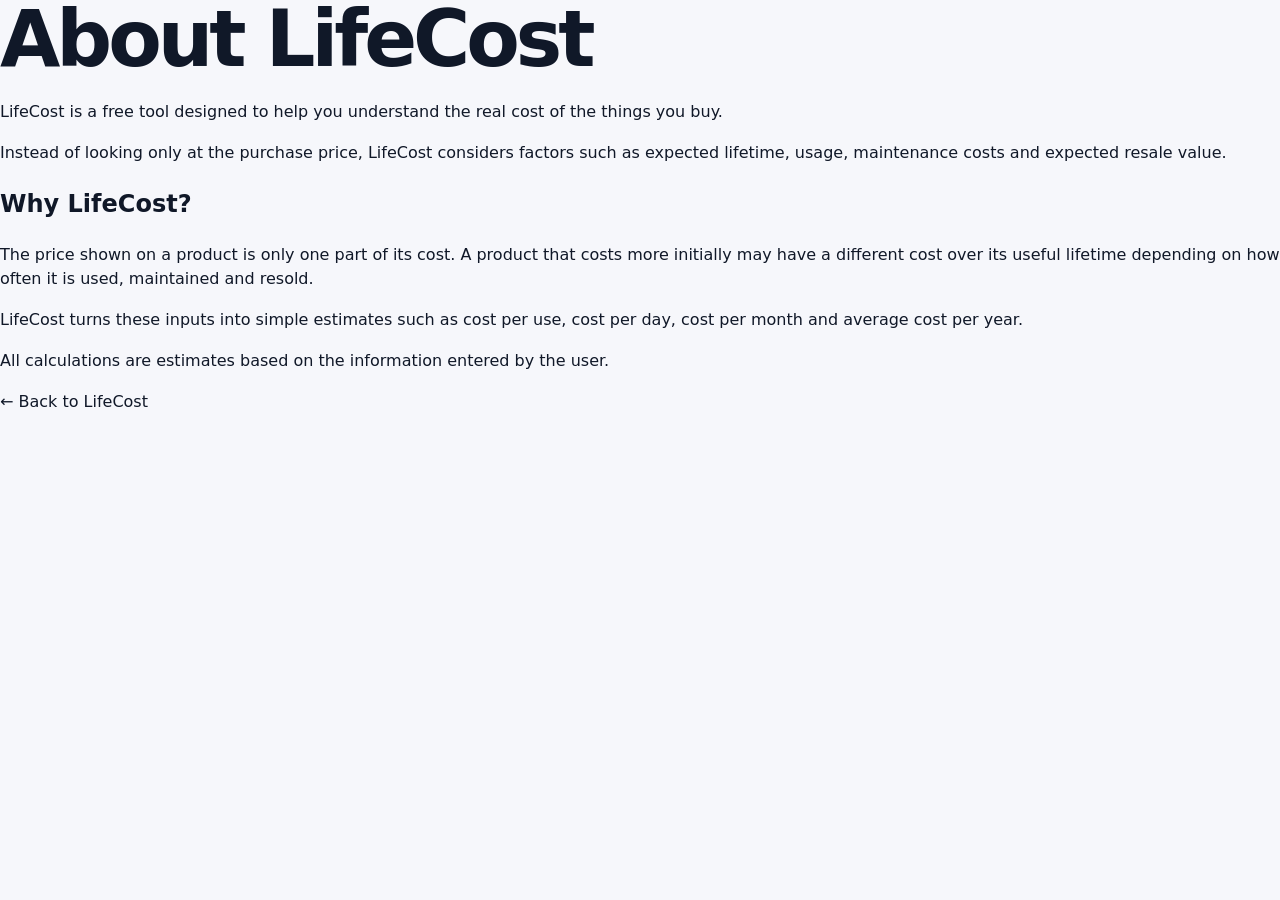
==== about.html @ 6034a06d "Add About page for LifeCost tool This file introduces the About page for LifeCost, detailing its pur" ====
<!DOCTYPE html>
<html lang="en">
<head>
  <meta charset="UTF-8">
  <meta name="viewport" content="width=device-width, initial-scale=1.0">
  <meta name="description" content="Learn about LifeCost, a free tool for understanding the real cost of purchases.">
  <title>About LifeCost</title>
  <link rel="icon" type="image/png" href="favicon.png">
  <link rel="stylesheet" href="styles.css">
</head>

<body>
  <main>
    <h1>About LifeCost</h1>

    <p>
      LifeCost is a free tool designed to help you understand the real cost
      of the things you buy.
    </p>

    <p>
      Instead of looking only at the purchase price, LifeCost considers
      factors such as expected lifetime, usage, maintenance costs and
      expected resale value.
    </p>

    <h2>Why LifeCost?</h2>

    <p>
      The price shown on a product is only one part of its cost. A product
      that costs more initially may have a different cost over its useful
      lifetime depending on how often it is used, maintained and resold.
    </p>

    <p>
      LifeCost turns these inputs into simple estimates such as cost per
      use, cost per day, cost per month and average cost per year.
    </p>

    <p>
      All calculations are estimates based on the information entered by
      the user.
    </p>

    <p><a href="index.html">← Back to LifeCost</a></p>
  </main>
</body>
</html>
---- styles.css ----
:root{--bg:#f6f7fb;--surface:#fff;--text:#101828;--muted:#667085;--line:#e4e7ec;--accent:#5b4bff;--accent-dark:#4338ca}
*{box-sizing:border-box}
html{scroll-behavior:smooth}
body{margin:0;background:var(--bg);color:var(--text);font-family:Inter,ui-sans-serif,system-ui,-apple-system,"Segoe UI",sans-serif;line-height:1.55}
a{text-decoration:none;color:inherit}
.site-header{height:74px;max-width:1120px;margin:auto;padding:0 22px;display:flex;align-items:center;justify-content:space-between}
.brand{font-size:24px;font-weight:850;letter-spacing:-.8px}
.site-header nav{display:flex;gap:24px;font-size:14px;color:#475467}
.site-header nav a:hover{color:var(--accent)}
.hero{max-width:1120px;margin:55px auto 70px;padding:0 22px;display:grid;grid-template-columns:1.2fr .8fr;gap:55px;align-items:center}
.eyebrow{font-size:12px;font-weight:850;letter-spacing:.14em;color:var(--accent);margin:0 0 10px}
h1{font-size:clamp(48px,6.5vw,78px);line-height:1;letter-spacing:-4px;margin:0 0 22px}
h1 span{color:var(--accent)}
.hero-copy>p:not(.eyebrow){font-size:19px;color:var(--muted);max-width:650px;margin:0 0 28px}
.button,button{font:inherit}.button{display:inline-block;background:var(--accent);color:#fff;padding:13px 18px;border-radius:11px;font-weight:800}.button:hover{background:var(--accent-dark)}
.hero-preview{background:#111827;color:white;border-radius:25px;padding:30px;box-shadow:0 20px 55px rgba(16,24,40,.13);transform:rotate(1deg)}
.preview-label{font-size:13px;color:#aab4c5}.preview-number{font-size:48px;font-weight:850;margin:35px 0 24px}.preview-number small{font-size:16px;color:#aab4c5;font-weight:500}.preview-row{display:flex;justify-content:space-between;border-top:1px solid #303848;padding-top:18px;font-weight:700}.preview-note{color:#aab4c5;font-size:13px;margin-top:22px}
.section{max-width:1120px;margin:auto;padding:72px 22px}.section-heading{max-width:720px;margin-bottom:28px}.section-heading h2{font-size:42px;letter-spacing:-2px;line-height:1.1;margin:0 0 9px}.section-heading>p:not(.eyebrow){color:var(--muted);margin:0}
.calculator{display:grid;grid-template-columns:1fr 1fr;background:var(--surface);border:1px solid var(--line);border-radius:22px;overflow:hidden;box-shadow:0 15px 45px rgba(16,24,40,.06)}
.form-panel{padding:28px}.result-panel{background:#111827;color:#fff;padding:30px;min-height:500px;display:flex;align-items:center}
label{display:block;font-size:13px;font-weight:750;color:#344054;margin:0 0 14px}input{display:block;width:100%;margin-top:7px;padding:12px;border:1px solid #d0d5dd;border-radius:9px;background:#fff;font:inherit;color:var(--text)}input:focus{outline:2px solid #c7c2ff;border-color:var(--accent)}
.two{display:grid;grid-template-columns:1fr 1fr;gap:14px}.form-panel button,.compare-button{width:100%;border:0;background:var(--accent);color:#fff;border-radius:10px;padding:13px;font-weight:800;cursor:pointer}.form-panel button:hover,.compare-button:hover{background:var(--accent-dark)}
.privacy{font-size:12px;color:var(--muted);margin-top:13px;text-align:center}
.result-placeholder span,.result-top{font-size:11px;letter-spacing:.13em;color:#aab4c5;font-weight:800}.result-placeholder h3{font-size:30px;line-height:1.15;margin:10px 0}.result-placeholder p{color:#aab4c5}.result-main{width:100%}
.result-highlight{padding:14px 0 20px;border-bottom:1px solid #303848}.result-highlight small{display:block;color:#aab4c5;font-size:11px;letter-spacing:.1em;font-weight:800}.result-highlight strong{display:block;font-size:34px;line-height:1.2;margin:4px 0}.result-highlight span{font-size:12px;color:#aab4c5}
.metric-grid{display:grid;grid-template-columns:1fr 1fr;gap:0 18px}.result-item{padding:15px 0;border-bottom:1px solid #303848}.result-item small{display:block;color:#aab4c5;font-size:12px}.result-item strong{font-size:22px}
.usage-card{display:grid;grid-template-columns:1fr 1fr;gap:12px;margin-top:16px}.usage-card>div{background:#182033;border:1px solid #293247;border-radius:12px;padding:12px}.usage-card small{display:block;color:#aab4c5;font-size:10px;letter-spacing:.1em;font-weight:800}.usage-card strong{display:block;font-size:18px;margin-top:3px}
.breakdown{margin-top:18px;border-top:1px solid #303848;padding-top:14px}.breakdown-title{font-size:10px;letter-spacing:.12em;color:#aab4c5;font-weight:800;margin-bottom:10px}.breakdown-row{display:flex;justify-content:space-between;gap:20px;padding:5px 0;font-size:12px;color:#aab4c5}.breakdown-row strong{color:#fff;font-weight:700}.bar{height:5px;background:#283143;border-radius:99px;overflow:hidden;margin:2px 0 6px}.bar span{display:block;height:100%;background:var(--accent);border-radius:99px}.resale-bar span{background:#8b82ff}.result-note{margin-top:14px;color:#aab4c5;font-size:10.5px}
.compare-section{padding-top:35px}.compare-grid{display:grid;grid-template-columns:1fr 1fr;gap:16px}.compare-card{background:#fff;border:1px solid var(--line);border-radius:18px;padding:24px}.compare-title{display:flex;align-items:center;gap:10px;margin-bottom:18px}.compare-title h3{margin:0;font-size:21px}.compare-badge,.mini-badge{display:inline-grid;place-items:center;background:#eeeaff;color:var(--accent);font-weight:850;border-radius:8px}.compare-badge{width:32px;height:32px}.mini-badge{width:22px;height:22px;margin-right:7px;font-size:11px}
.compare-button{max-width:300px;display:block;margin:24px auto 0}.compare-result{margin-top:22px;background:#fff;border:1px solid var(--line);border-radius:18px;padding:24px;min-height:180px}.light-placeholder h3{color:var(--text)}.light-placeholder p{color:var(--muted)}
.comparison-heading{display:flex;justify-content:space-between;gap:20px;align-items:end;margin-bottom:18px}.comparison-heading span{font-size:10px;letter-spacing:.13em;color:var(--accent);font-weight:850}.comparison-heading h3{margin:5px 0 0;font-size:25px}.comparison-heading small{color:var(--muted)}
.comparison-table{border:1px solid var(--line);border-radius:13px;overflow:hidden}.table-row{display:grid;grid-template-columns:1.2fr 1fr 1fr;border-top:1px solid var(--line)}.table-row:first-child{border-top:0}.table-row>div{padding:12px 14px}.table-row>div+div{border-left:1px solid var(--line)}.table-head{font-weight:800;background:#f8f9fc}.comparison-note{font-size:12px;color:var(--muted);margin:15px 0 0}
.example-grid{display:grid;grid-template-columns:repeat(5,1fr);gap:12px}.example{background:#fff;border:1px solid var(--line);border-radius:15px;text-align:left;padding:18px;cursor:pointer;color:var(--text);transition:.2s}.example:hover{border-color:#b7b0ff;transform:translateY(-2px)}.example b,.example span{display:block}.example b{font-size:16px}.example span{color:var(--muted);font-size:12px;margin-top:5px}
.steps{display:grid;grid-template-columns:repeat(3,1fr);gap:16px}.steps>div{background:#fff;border:1px solid var(--line);border-radius:18px;padding:24px}.steps b{color:var(--accent)}.steps h3{margin:10px 0 5px}.steps p,.content p{color:var(--muted)}.content{padding-top:20px;padding-bottom:80px}.content p{max-width:800px}
footer{max-width:1120px;margin:auto;border-top:1px solid var(--line);padding:28px 22px 45px;display:flex;gap:15px;justify-content:space-between;color:var(--muted);font-size:13px}footer strong{color:var(--text)}
@media(max-width:850px){.hero{grid-template-columns:1fr;margin-top:30px}.calculator{grid-template-columns:1fr}.result-panel{min-height:420px}.compare-grid{grid-template-columns:1fr}.example-grid{grid-template-columns:repeat(2,1fr)}.steps{grid-template-columns:1fr}.site-header nav{display:none}.comparison-heading{display:block}.comparison-heading small{display:block;margin-top:8px}}
@media(max-width:560px){h1{letter-spacing:-2.5px}.section{padding-left:18px;padding-right:18px}.hero{padding-left:18px;padding-right:18px}.two{grid-template-columns:1fr}.example-grid{grid-template-columns:1fr}.section-heading h2{font-size:34px}.metric-grid,.usage-card{grid-template-columns:1fr}.comparison-table{font-size:12px}.table-row>div{padding:10px 8px}footer{display:block}footer>*{display:block;margin-bottom:7px}}

/* V6 polish */
:focus-visible{outline:3px solid rgba(91,75,255,.35);outline-offset:3px}
.site-header{position:sticky;top:0;z-index:20;background:rgba(246,247,251,.92);backdrop-filter:blur(12px);border-bottom:1px solid rgba(228,231,236,.8)}
.button,.compare-button,button{transition:transform .16s ease,background .16s ease,box-shadow .16s ease}
.button:hover,.compare-button:hover,button:hover{transform:translateY(-1px)}
.button:active,.compare-button:active,button:active{transform:translateY(0)}
.button-row,.compare-actions{display:flex;gap:10px;align-items:center;flex-wrap:wrap}
.secondary-button{background:#fff!important;color:var(--text)!important;border:1px solid var(--line)!important;padding:13px 18px;border-radius:11px;font-weight:800;cursor:pointer}
.secondary-button:hover{border-color:#b7b0ff!important;background:#fafaff!important}
.form-message{min-height:20px;margin-top:9px;font-size:12px;color:#b42318}
.form-message:empty{display:none}
label{display:block}
input:invalid{box-shadow:none}
.compare-actions{margin-top:2px}
.compare-result{scroll-margin-top:90px}
.example-grid .example{height:100%}
.site-header nav a{padding:7px 0}
@media(max-width:560px){
  .site-header{height:64px}
  .brand{font-size:21px}
  .hero-preview{padding:23px}
  .preview-number{font-size:40px}
  .button-row,.compare-actions{flex-direction:column;align-items:stretch}
  .button-row button,.compare-actions button{width:100%}
}

/* V7: additional decision tools */
.tools-grid{display:grid;grid-template-columns:repeat(3,1fr);gap:18px}
.tool-card{background:var(--surface);border:1px solid var(--line);border-radius:20px;padding:24px;box-shadow:0 8px 28px rgba(16,24,40,.04)}
.tool-number{display:block;color:var(--accent);font-size:12px;font-weight:900;letter-spacing:.12em;margin-bottom:10px}
.tool-card h3{font-size:25px;letter-spacing:-.6px;margin:0 0 8px}
.tool-card>p{color:var(--muted);min-height:50px;margin:0 0 18px}
.tool-fields{display:grid;gap:12px}
.tool-fields label{font-size:12px;font-weight:800}
.tool-fields input{display:block;width:100%;margin-top:6px}
.tool-card button{width:100%;margin-top:18px;background:var(--accent);color:#fff;border:0;border-radius:11px;padding:12px 14px;font-weight:850;cursor:pointer}
.tool-card button:hover{background:var(--accent-dark)}
.mini-result{margin-top:15px;padding:14px;border-radius:12px;background:#f7f7ff;color:#475467;font-size:13px;min-height:58px}
.mini-result strong{display:block;color:var(--text);font-size:18px;margin-top:2px}
.mini-result .mini-grid{display:grid;grid-template-columns:1fr 1fr;gap:10px}
.tools-note{margin:18px 0 0;color:var(--muted);font-size:12px}
@media(max-width:900px){.tools-grid{grid-template-columns:1fr 1fr}}
@media(max-width:650px){.tools-grid{grid-template-columns:1fr}}

/* V8: SEO/share polish */
.result-actions{display:flex;gap:8px;flex-wrap:wrap;margin:14px 0 2px}
.result-share,.small-share{border:1px solid #3b465a;background:#182033;color:#fff;border-radius:9px;padding:8px 11px;font-size:11px;font-weight:800;cursor:pointer}
.result-share:hover,.small-share:hover{background:#222d43}
.secondary-result{color:#d6d9e1}
.heading-actions{display:flex;align-items:center;gap:12px}
.small-share{white-space:nowrap}
.seo-section{padding-top:25px}
.guide-grid{display:grid;grid-template-columns:repeat(2,1fr);gap:16px}
.guide-grid article{background:#fff;border:1px solid var(--line);border-radius:17px;padding:23px}
.guide-grid h3{margin:0 0 7px;font-size:20px}
.guide-grid p{margin:0;color:var(--muted);font-size:14px}
.share-toast{position:fixed;right:20px;bottom:20px;background:#111827;color:#fff;padding:11px 15px;border-radius:10px;font-size:13px;font-weight:700;z-index:50;box-shadow:0 10px 30px rgba(0,0,0,.2)}
@media(max-width:700px){.guide-grid{grid-template-columns:1fr}.heading-actions{display:block}.heading-actions small{display:block;margin-bottom:8px}}

.comparison-actions{display:flex;align-items:center;justify-content:space-between;gap:12px;margin-top:10px}.comparison-actions small{color:var(--muted)}
@media(max-width:700px){.comparison-actions{display:block}.comparison-actions .small-share{margin-top:10px}.result-actions{width:100%}.result-share{flex:1}}

html{scroll-padding-top:78px}.section{scroll-margin-top:78px}
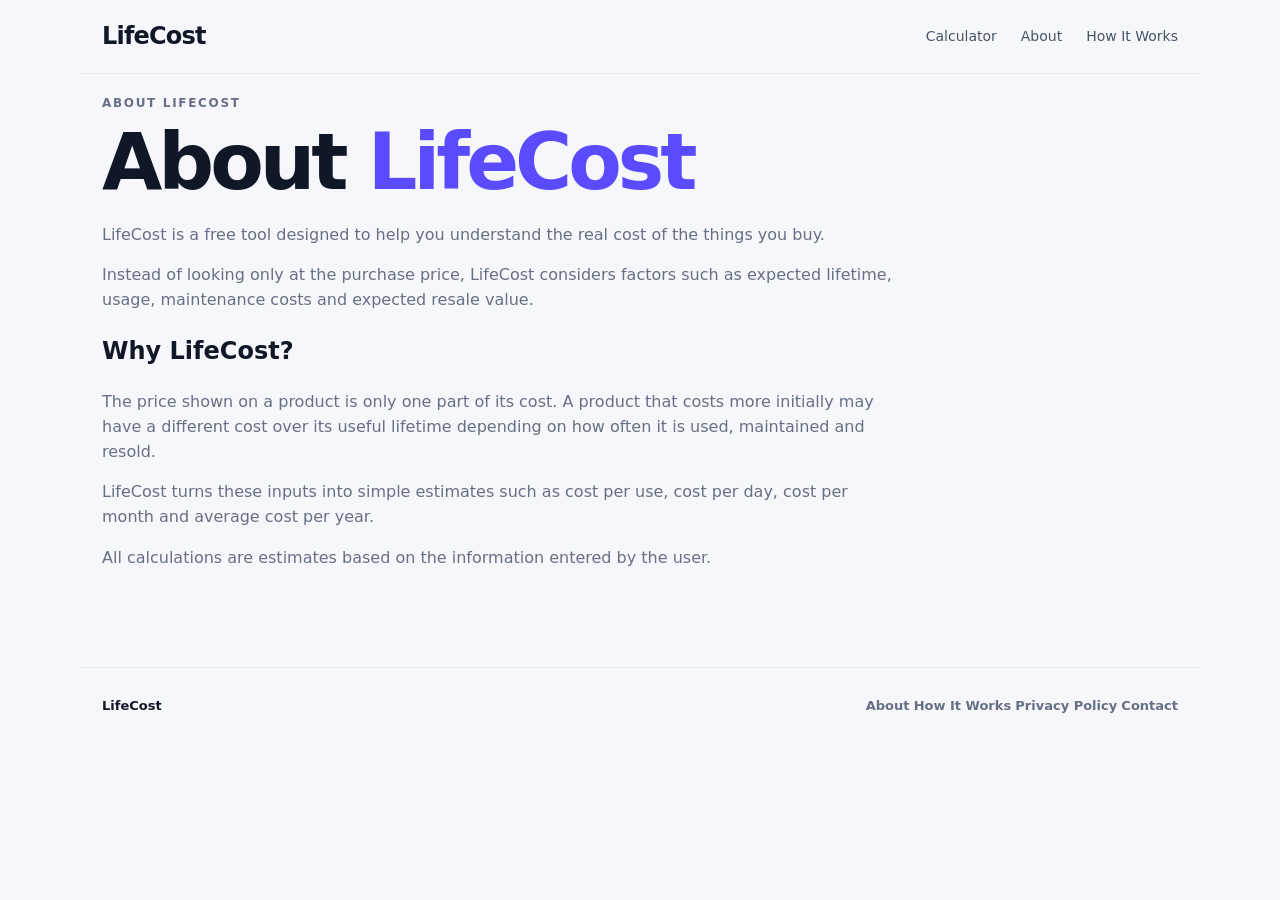
==== commit c207d4c2: "Refactor about.html structure and content" ====
--- a/about.html
+++ b/about.html
@@ -10,39 +10,62 @@
 </head>
 
 <body>
-  <main>
-    <h1>About LifeCost</h1>
 
-    <p>
-      LifeCost is a free tool designed to help you understand the real cost
-      of the things you buy.
-    </p>
+<header class="site-header">
+  <div class="brand">LifeCost</div>
 
-    <p>
-      Instead of looking only at the purchase price, LifeCost considers
-      factors such as expected lifetime, usage, maintenance costs and
-      expected resale value.
-    </p>
+  <nav>
+    <a href="index.html">Calculator</a>
+    <a href="about.html">About</a>
+    <a href="how-it-works.html">How It Works</a>
+  </nav>
+</header>
 
-    <h2>Why LifeCost?</h2>
+<main class="section content">
 
-    <p>
-      The price shown on a product is only one part of its cost. A product
-      that costs more initially may have a different cost over its useful
-      lifetime depending on how often it is used, maintained and resold.
-    </p>
+  <p class="eyebrow">ABOUT LIFECOST</p>
 
-    <p>
-      LifeCost turns these inputs into simple estimates such as cost per
-      use, cost per day, cost per month and average cost per year.
-    </p>
+  <h1>About <span>LifeCost</span></h1>
 
-    <p>
-      All calculations are estimates based on the information entered by
-      the user.
-    </p>
+  <p>
+    LifeCost is a free tool designed to help you understand the real cost
+    of the things you buy.
+  </p>
 
-    <p><a href="index.html">← Back to LifeCost</a></p>
-  </main>
+  <p>
+    Instead of looking only at the purchase price, LifeCost considers factors
+    such as expected lifetime, usage, maintenance costs and expected resale value.
+  </p>
+
+  <h2>Why LifeCost?</h2>
+
+  <p>
+    The price shown on a product is only one part of its cost.
+    A product that costs more initially may have a different cost over its
+    useful lifetime depending on how often it is used, maintained and resold.
+  </p>
+
+  <p>
+    LifeCost turns these inputs into simple estimates such as cost per use,
+    cost per day, cost per month and average cost per year.
+  </p>
+
+  <p>
+    All calculations are estimates based on the information entered by the user.
+  </p>
+
+</main>
+
+<footer>
+  <strong>LifeCost</strong>
+
+  <div>
+    <a href="about.html">About</a>
+    <a href="how-it-works.html">How It Works</a>
+    <a href="privacy.html">Privacy Policy</a>
+    <a href="contact.html">Contact</a>
+  </div>
+</footer>
+
 </body>
 </html>
--- a/styles.css
+++ b/styles.css
@@ -32,8 +32,22 @@
 .comparison-table{border:1px solid var(--line);border-radius:13px;overflow:hidden}.table-row{display:grid;grid-template-columns:1.2fr 1fr 1fr;border-top:1px solid var(--line)}.table-row:first-child{border-top:0}.table-row>div{padding:12px 14px}.table-row>div+div{border-left:1px solid var(--line)}.table-head{font-weight:800;background:#f8f9fc}.comparison-note{font-size:12px;color:var(--muted);margin:15px 0 0}
 .example-grid{display:grid;grid-template-columns:repeat(5,1fr);gap:12px}.example{background:#fff;border:1px solid var(--line);border-radius:15px;text-align:left;padding:18px;cursor:pointer;color:var(--text);transition:.2s}.example:hover{border-color:#b7b0ff;transform:translateY(-2px)}.example b,.example span{display:block}.example b{font-size:16px}.example span{color:var(--muted);font-size:12px;margin-top:5px}
 .steps{display:grid;grid-template-columns:repeat(3,1fr);gap:16px}.steps>div{background:#fff;border:1px solid var(--line);border-radius:18px;padding:24px}.steps b{color:var(--accent)}.steps h3{margin:10px 0 5px}.steps p,.content p{color:var(--muted)}.content{padding-top:20px;padding-bottom:80px}.content p{max-width:800px}
-footer{max-width:1120px;margin:auto;border-top:1px solid var(--line);padding:28px 22px 45px;display:flex;gap:15px;justify-content:space-between;color:var(--muted);font-size:13px}footer strong{color:var(--text)}
+
+footer{max-width:1120px;margin:auto;border-top:1px solid var(--line);padding:28px 22px 45px;display:flex;gap:15px;justify-content:space-between;color:var(--muted);font-size:13px}
+footer strong{color:var(--text)}
+
+footer a{
+  color:var(--muted);
+  font-weight:600;
+  transition:color .2s ease;
+}
+
+footer a:hover{
+  color:var(--accent);
+}
+
 @media(max-width:850px){.hero{grid-template-columns:1fr;margin-top:30px}.calculator{grid-template-columns:1fr}.result-panel{min-height:420px}.compare-grid{grid-template-columns:1fr}.example-grid{grid-template-columns:repeat(2,1fr)}.steps{grid-template-columns:1fr}.site-header nav{display:none}.comparison-heading{display:block}.comparison-heading small{display:block;margin-top:8px}}
+
 @media(max-width:560px){h1{letter-spacing:-2.5px}.section{padding-left:18px;padding-right:18px}.hero{padding-left:18px;padding-right:18px}.two{grid-template-columns:1fr}.example-grid{grid-template-columns:1fr}.section-heading h2{font-size:34px}.metric-grid,.usage-card{grid-template-columns:1fr}.comparison-table{font-size:12px}.table-row>div{padding:10px 8px}footer{display:block}footer>*{display:block;margin-bottom:7px}}
 
 /* V6 polish */
@@ -53,6 +67,7 @@
 .compare-result{scroll-margin-top:90px}
 .example-grid .example{height:100%}
 .site-header nav a{padding:7px 0}
+
 @media(max-width:560px){
   .site-header{height:64px}
   .brand{font-size:21px}
@@ -95,7 +110,15 @@
 .share-toast{position:fixed;right:20px;bottom:20px;background:#111827;color:#fff;padding:11px 15px;border-radius:10px;font-size:13px;font-weight:700;z-index:50;box-shadow:0 10px 30px rgba(0,0,0,.2)}
 @media(max-width:700px){.guide-grid{grid-template-columns:1fr}.heading-actions{display:block}.heading-actions small{display:block;margin-bottom:8px}}
 
-.comparison-actions{display:flex;align-items:center;justify-content:space-between;gap:12px;margin-top:10px}.comparison-actions small{color:var(--muted)}
-@media(max-width:700px){.comparison-actions{display:block}.comparison-actions .small-share{margin-top:10px}.result-actions{width:100%}.result-share{flex:1}}
+.comparison-actions{display:flex;align-items:center;justify-content:space-between;gap:12px;margin-top:10px}
+.comparison-actions small{color:var(--muted)}
 
-html{scroll-padding-top:78px}.section{scroll-margin-top:78px}
+@media(max-width:700px){
+  .comparison-actions{display:block}
+  .comparison-actions .small-share{margin-top:10px}
+  .result-actions{width:100%}
+  .result-share{flex:1}
+}
+
+html{scroll-padding-top:78px}
+.section{scroll-margin-top:78px}
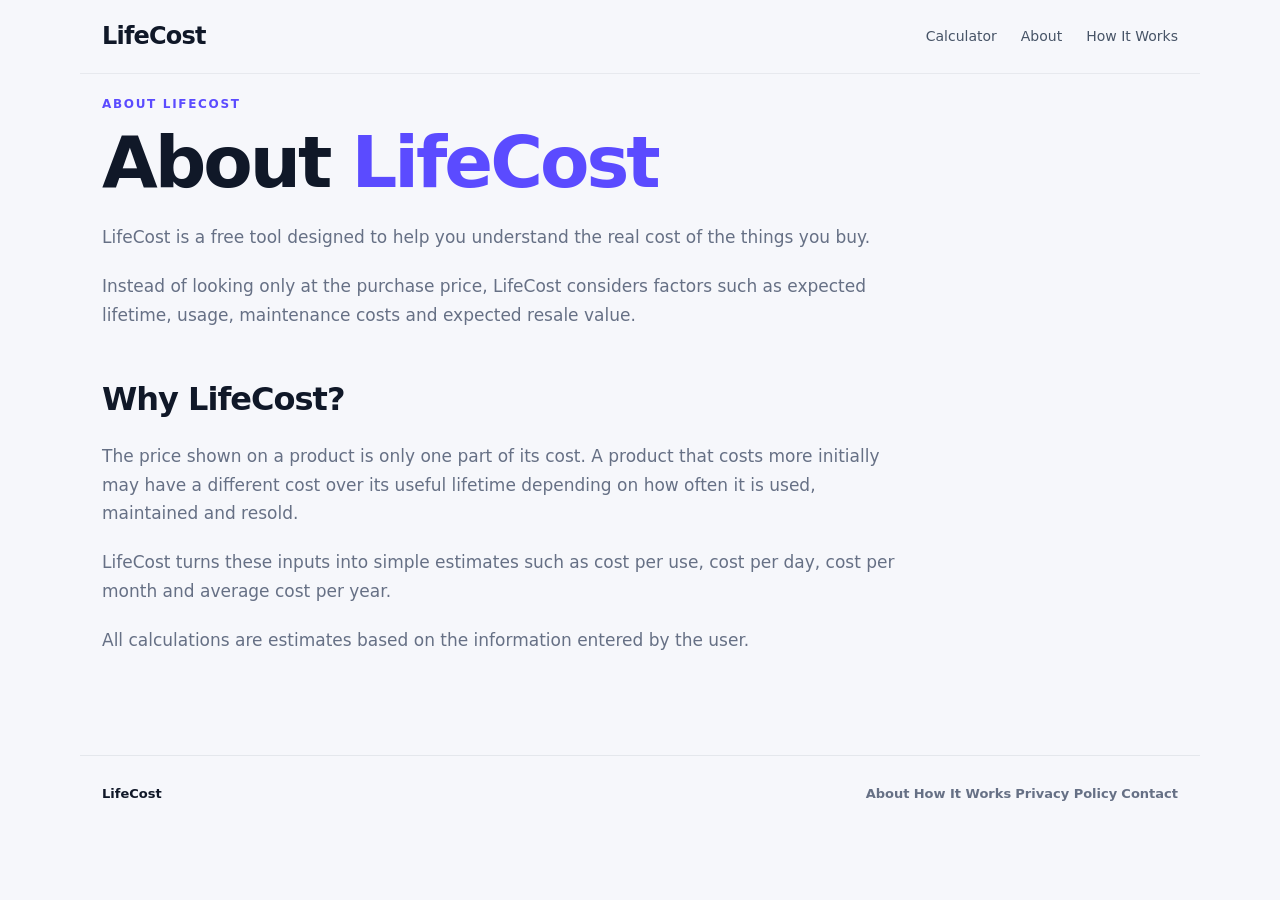
==== commit c1bbb177: "Update meta description and header link in about.html Improve About page design" ====
--- a/about.html
+++ b/about.html
@@ -3,8 +3,11 @@
 <head>
   <meta charset="UTF-8">
   <meta name="viewport" content="width=device-width, initial-scale=1.0">
-  <meta name="description" content="Learn about LifeCost, a free tool for understanding the real cost of purchases.">
+
+  <meta name="description" content="Learn about LifeCost, a free tool that helps you understand the real cost of purchases.">
+
   <title>About LifeCost</title>
+
   <link rel="icon" type="image/png" href="favicon.png">
   <link rel="stylesheet" href="styles.css">
 </head>
@@ -12,7 +15,7 @@
 <body>
 
 <header class="site-header">
-  <div class="brand">LifeCost</div>
+  <a href="index.html" class="brand">LifeCost</a>
 
   <nav>
     <a href="index.html">Calculator</a>
--- a/styles.css
+++ b/styles.css
@@ -122,3 +122,33 @@
 
 html{scroll-padding-top:78px}
 .section{scroll-margin-top:78px}
+.content h1{
+  font-size:clamp(48px,6vw,72px);
+  line-height:1;
+  letter-spacing:-3px;
+  margin:0 0 25px;
+}
+
+.content h2{
+  font-size:32px;
+  letter-spacing:-1px;
+  margin-top:45px;
+  margin-bottom:15px;
+  color:var(--text);
+}
+
+.content p{
+  max-width:800px;
+  color:var(--muted);
+  font-size:17px;
+  line-height:1.7;
+  margin-bottom:20px;
+}
+
+.content .eyebrow{
+  color:var(--accent);
+  font-size:12px;
+  font-weight:850;
+  letter-spacing:.14em;
+  margin-bottom:12px;
+}
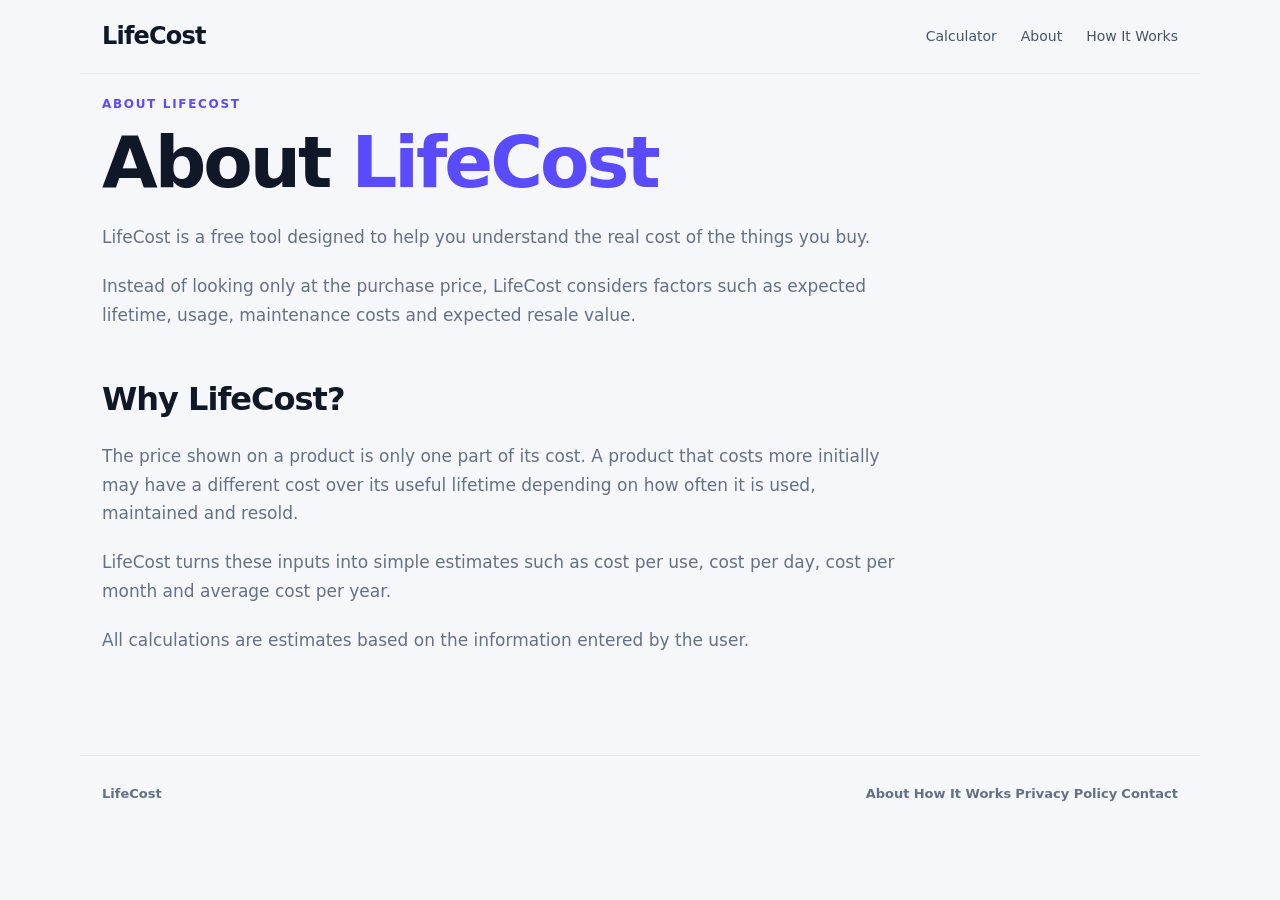
==== commit 0035c772: "Change footer brand from strong to link" ====
--- a/about.html
+++ b/about.html
@@ -60,7 +60,7 @@
 </main>
 
 <footer>
-  <strong>LifeCost</strong>
+  <a href="index.html" class="footer-brand">LifeCost</a>
 
   <div>
     <a href="about.html">About</a>
